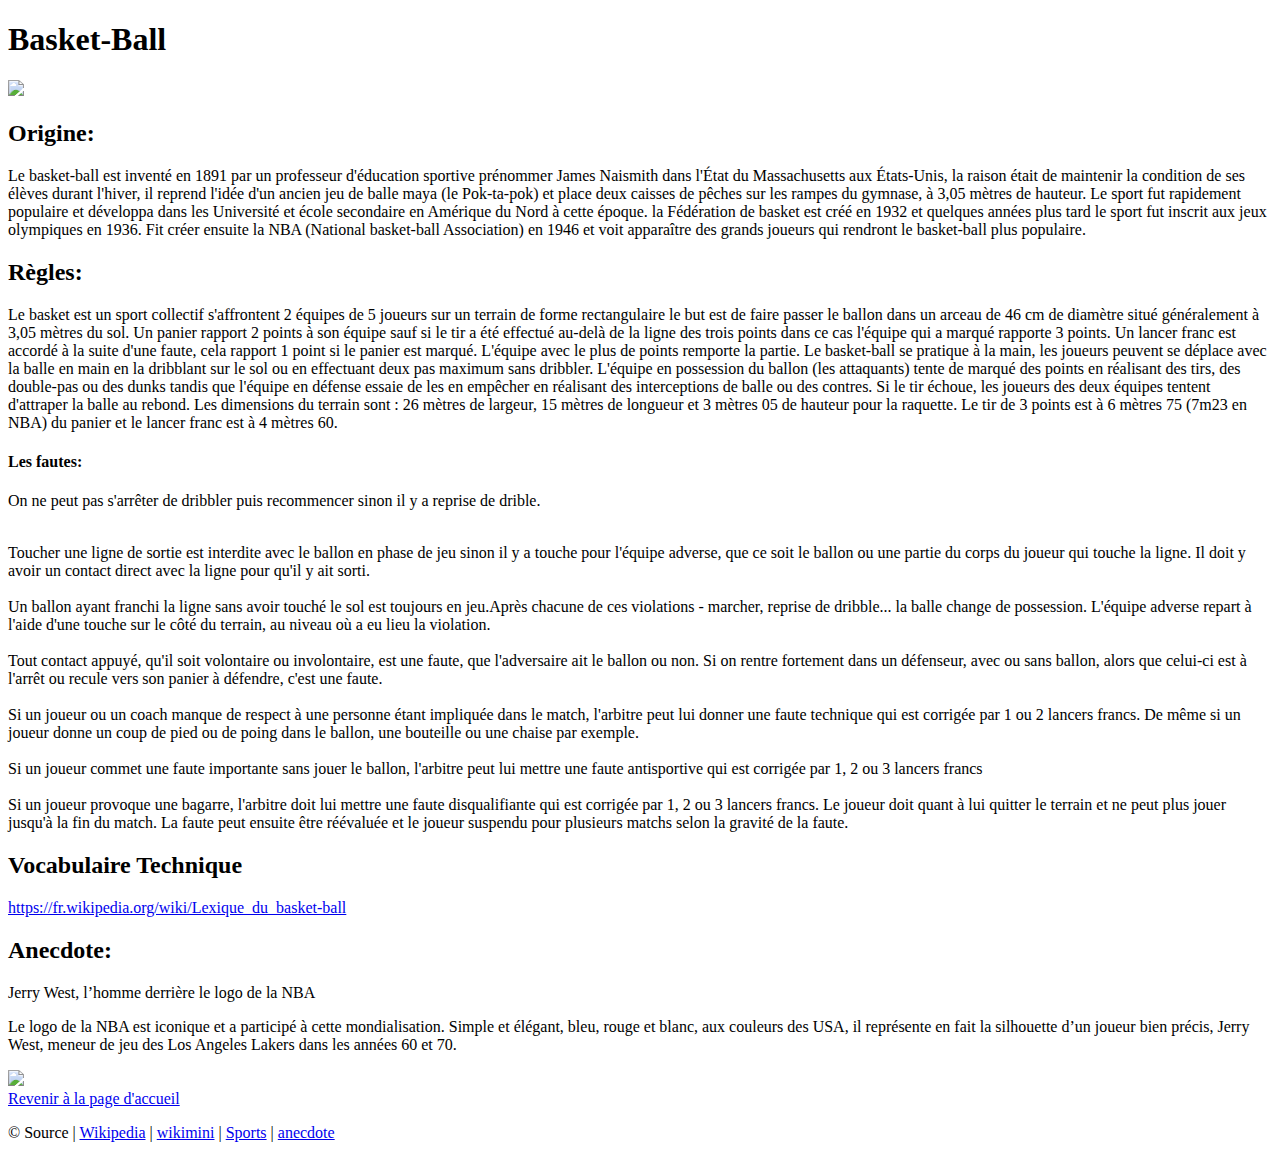
==== html/basketball.html @ 4f7561cc "Update basketball.html" ====
<!DOCTYPE html>
<html>
<head>
	<title>Basket-ball</title>
	<link rel="stylesheet" type="text/css" href="basketball.css">
</head>

<body style="font-family:verdana;">
	
	<div class="basket">
		<h1 style="font-size:200%;">Basket-Ball</h1>
		<img src="../projet page basket/image basket/063_920303644.jpg">
	</div>

	<div>
	<section class="fon2">
		<section class="fond">
			<article class="para1">
				<h2>Origine:</h2>
				<p>Le basket-ball est inventé en 1891 par un professeur d'éducation sportive prénommer James Naismith dans l'État du Massachusetts aux États-Unis, la raison était de maintenir la condition de ses élèves durant l'hiver, il reprend l'idée d'un ancien jeu de balle maya (le Pok-ta-pok) et place deux caisses de pêches sur les rampes du gymnase, à 3,05 mètres de hauteur. Le sport fut rapidement populaire et développa dans les Université et école secondaire en Amérique du Nord à cette époque. la Fédération de basket est créé en 1932 et quelques années plus tard le sport fut inscrit aux jeux olympiques en 1936. Fit créer ensuite la NBA (National basket-ball Association) en 1946 et voit apparaître des grands joueurs qui rendront le basket-ball plus populaire.</p>
			</article>

			<article class="para2">
				<h2>Règles:</h2>
				<p>Le basket est un sport collectif s'affrontent 2 équipes de 5 joueurs sur un terrain de forme rectangulaire le but est de faire passer le ballon dans un arceau de 46 cm de diamètre situé généralement à 3,05 mètres du sol. Un panier rapport 2 points à son équipe sauf si le tir a été effectué au-delà de la ligne des trois points dans ce cas l'équipe qui a marqué rapporte 3 points. Un lancer franc est accordé à la suite d'une faute, cela rapport 1 point si le panier est marqué. L'équipe avec le plus de points remporte la partie. 
				Le basket-ball se pratique à la main, les joueurs peuvent se déplace avec la balle en main en la dribblant sur le sol ou en effectuant deux pas maximum sans dribbler. 	L'équipe en possession du ballon (les attaquants) tente de marqué des points en réalisant des tirs, des double-pas ou des dunks tandis que l'équipe en défense essaie de les en empêcher en réalisant des interceptions de balle ou des contres. Si le tir échoue, les joueurs des deux équipes tentent d'attraper la balle au rebond.
				Les dimensions du terrain sont : 26 mètres de largeur, 15 mètres de longueur et 3 mètres 05 de hauteur pour la raquette. Le tir de 3 points est à 6 mètres 75 (7m23 en NBA) du panier et le lancer franc est à 4 mètres 60.</p>
			</article>

		</section>
		<div class="afterpara">
	
				<h4>Les fautes:</h4>
				<p>On ne peut pas s'arrêter de dribbler puis recommencer sinon il y a reprise de drible.</p>

				<br>Toucher une ligne de sortie est interdite avec le ballon en phase de jeu sinon il y a touche pour l'équipe adverse, que ce soit le ballon ou une partie du corps du 	joueur qui touche la ligne. Il doit y avoir un contact direct avec la ligne pour qu'il y ait sorti.</br>

				<br>Un ballon ayant franchi la ligne sans avoir touché le sol est toujours en jeu.Après chacune de ces violations - marcher, reprise de dribble... la balle change de possession. L'équipe adverse repart à l'aide d'une touche sur le côté du terrain, au niveau où a eu lieu la violation.</br>

				<br>Tout contact appuyé, qu'il soit volontaire ou involontaire, est une faute, que l'adversaire ait le ballon ou non.
				Si on rentre fortement dans un défenseur, avec ou sans ballon, alors que celui-ci est à l'arrêt ou recule vers son panier à défendre, c'est une faute.</br>

				<br>Si un joueur ou un coach manque de respect à une personne étant impliquée dans le match, l'arbitre peut lui donner une faute technique qui est corrigée par 1 ou 2 lancers francs. De même si un joueur donne un coup de pied ou de poing dans le ballon, une bouteille ou une chaise par exemple.</br>

				<br>Si un joueur commet une faute importante sans jouer le ballon, l'arbitre peut lui mettre une faute antisportive qui est corrigée par 1, 2 ou 3 lancers francs</br>

				<br>Si un joueur provoque une bagarre, l'arbitre doit lui mettre une faute disqualifiante qui est corrigée par 1, 2 ou 3 lancers francs. Le joueur doit quant à lui quitter le terrain et ne peut plus jouer jusqu'à la fin du match. La faute peut ensuite être réévaluée et le joueur suspendu pour plusieurs matchs selon la gravité de la faute.</br>
		

				<h2>Vocabulaire Technique</h2>
				<p><a href="https://fr.wikipedia.org/wiki/Lexique_du_basket-ball">https://fr.wikipedia.org/wiki/Lexique_du_basket-ball</a></p>

				<h2>Anecdote:</h2>
				<p>Jerry West, l’homme derrière le logo de la NBA </p>
				<p>Le logo de la NBA est iconique et a participé à cette mondialisation. Simple et élégant, bleu, rouge et blanc, aux couleurs des USA, il représente en fait la silhouette d’un joueur bien précis, Jerry West, meneur de jeu des Los Angeles Lakers dans les années 60 et 70.</p>
		</div>

				<img src="../projet page basket/image basket/nbalogo.png">
	</section>
		<footer>

			<a href="/index.html">Revenir à la page d'accueil</a>
			<p>© Source | 
			<a href="https://fr.wikipedia.org/wiki/Basket-ball">Wikipedia</a> | 
			<a href="https://fr.wikimini.org/wiki/Basketball">wikimini</a> | 
			<a href="https://sports.orange.fr/basket/">Sports</a> | 
			<a href="https://www.breizh-info.com/2019/02/11/111740/histoire-records-politique-cinema-la-nba-en-10-anecdotes/">anecdote</a>
			</p>
		</footer>
	</div>

</body>
</html>
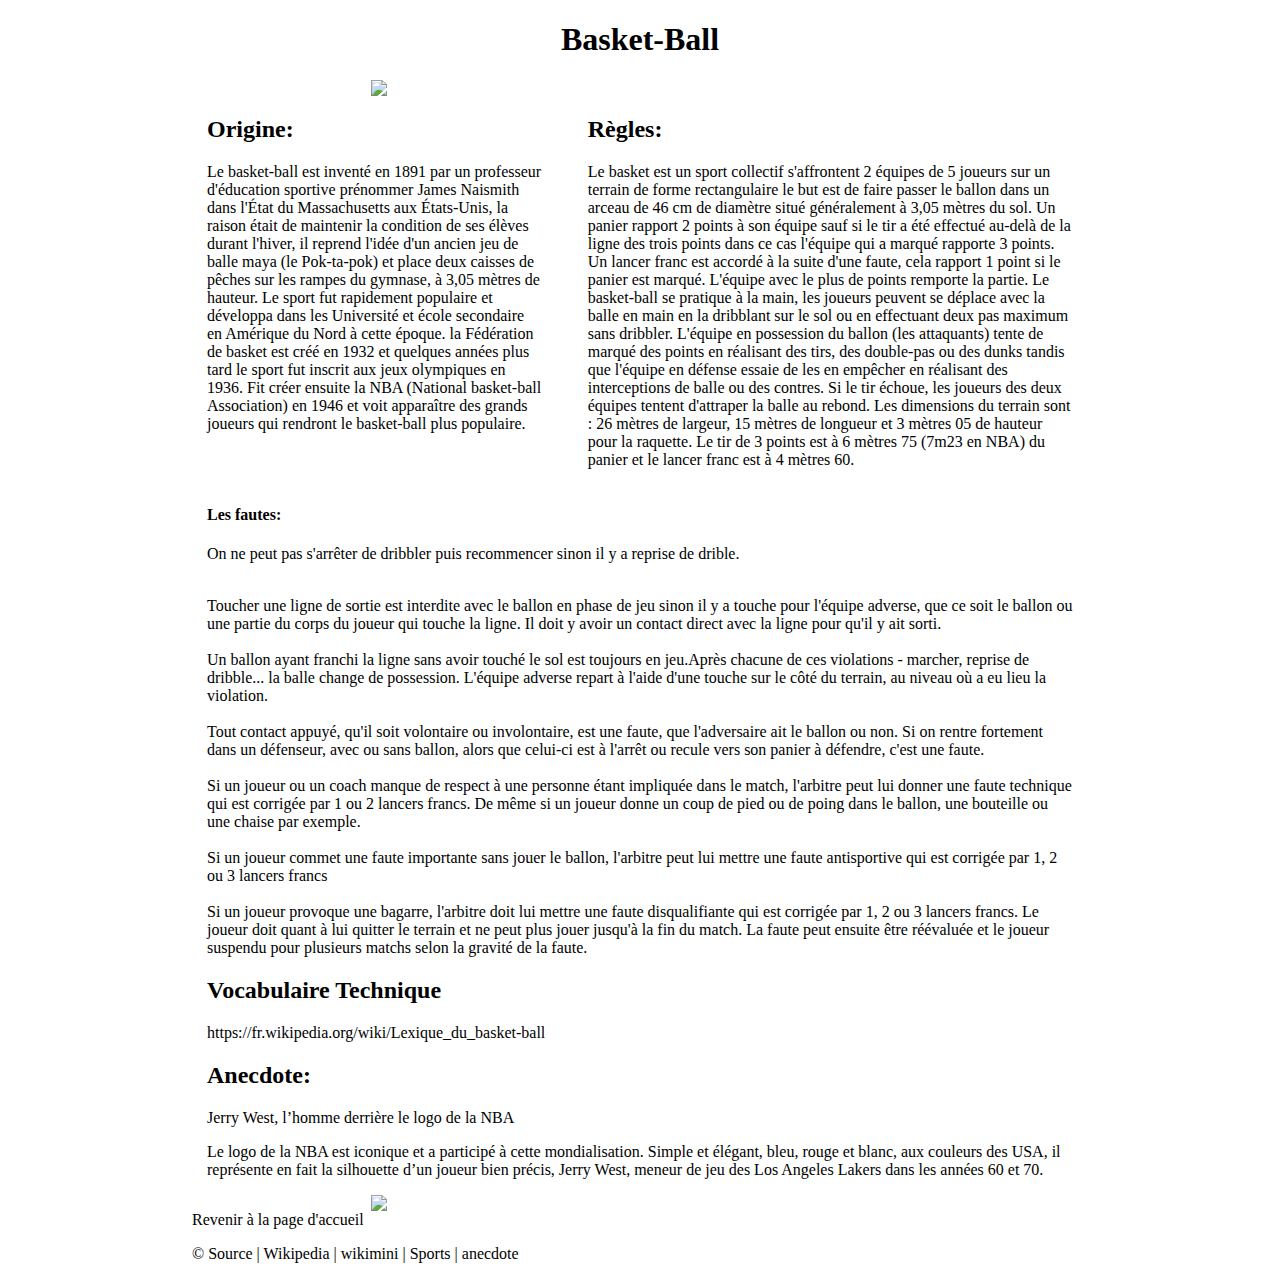
==== commit b1097839: "Update basketball.html" ====
--- a/html/basketball.html
+++ b/html/basketball.html
@@ -2,14 +2,14 @@
 <html>
 <head>
 	<title>Basket-ball</title>
-	<link rel="stylesheet" type="text/css" href="basketball.css">
+	<link rel="stylesheet" type="text/css" href="../css/basketball.css">
 </head>
 
 <body style="font-family:verdana;">
 	
 	<div class="basket">
 		<h1 style="font-size:200%;">Basket-Ball</h1>
-		<img src="../projet page basket/image basket/063_920303644.jpg">
+		<img src="image/063_920303644.jpg">
 	</div>
 
 	<div>
@@ -55,7 +55,7 @@
 				<p>Le logo de la NBA est iconique et a participé à cette mondialisation. Simple et élégant, bleu, rouge et blanc, aux couleurs des USA, il représente en fait la silhouette d’un joueur bien précis, Jerry West, meneur de jeu des Los Angeles Lakers dans les années 60 et 70.</p>
 		</div>
 
-				<img src="../projet page basket/image basket/nbalogo.png">
+				<img src="image/nbalogo.png">
 	</section>
 		<footer>
 
--- a/css/basketball.css
+++ b/css/basketball.css
@@ -0,0 +1,33 @@
+body{max-width: 70%;
+	margin-right: auto;
+	margin-left: auto;
+	background-image: url("../projet page basket/image basket/degrade_or_blanc.jpg");}
+
+a{color: black;}
+a:link{text-decoration:none;}
+a:hover{text-decoration: underline;  color: rgb(255, 128, 0)}
+
+h1{text-align: center;}
+
+img{width: 60%; 
+	display: block;
+	margin-right: auto;
+	margin-left: auto;}
+
+.fond{display:flex;
+	  width: auto;}
+
+.fon2{background-color: rgba(255,255,255,0.5)}
+
+.para1{width: 600%;
+	padding-left: 15px;}
+
+.para2{margin-left: 5%;
+	padding-right: 15px;}
+
+.basket{display: block;
+		background-color: rgba(255,255,255,0.5);}
+
+.afterpara{padding-left: 15px;
+	padding-right: 15px;}
+
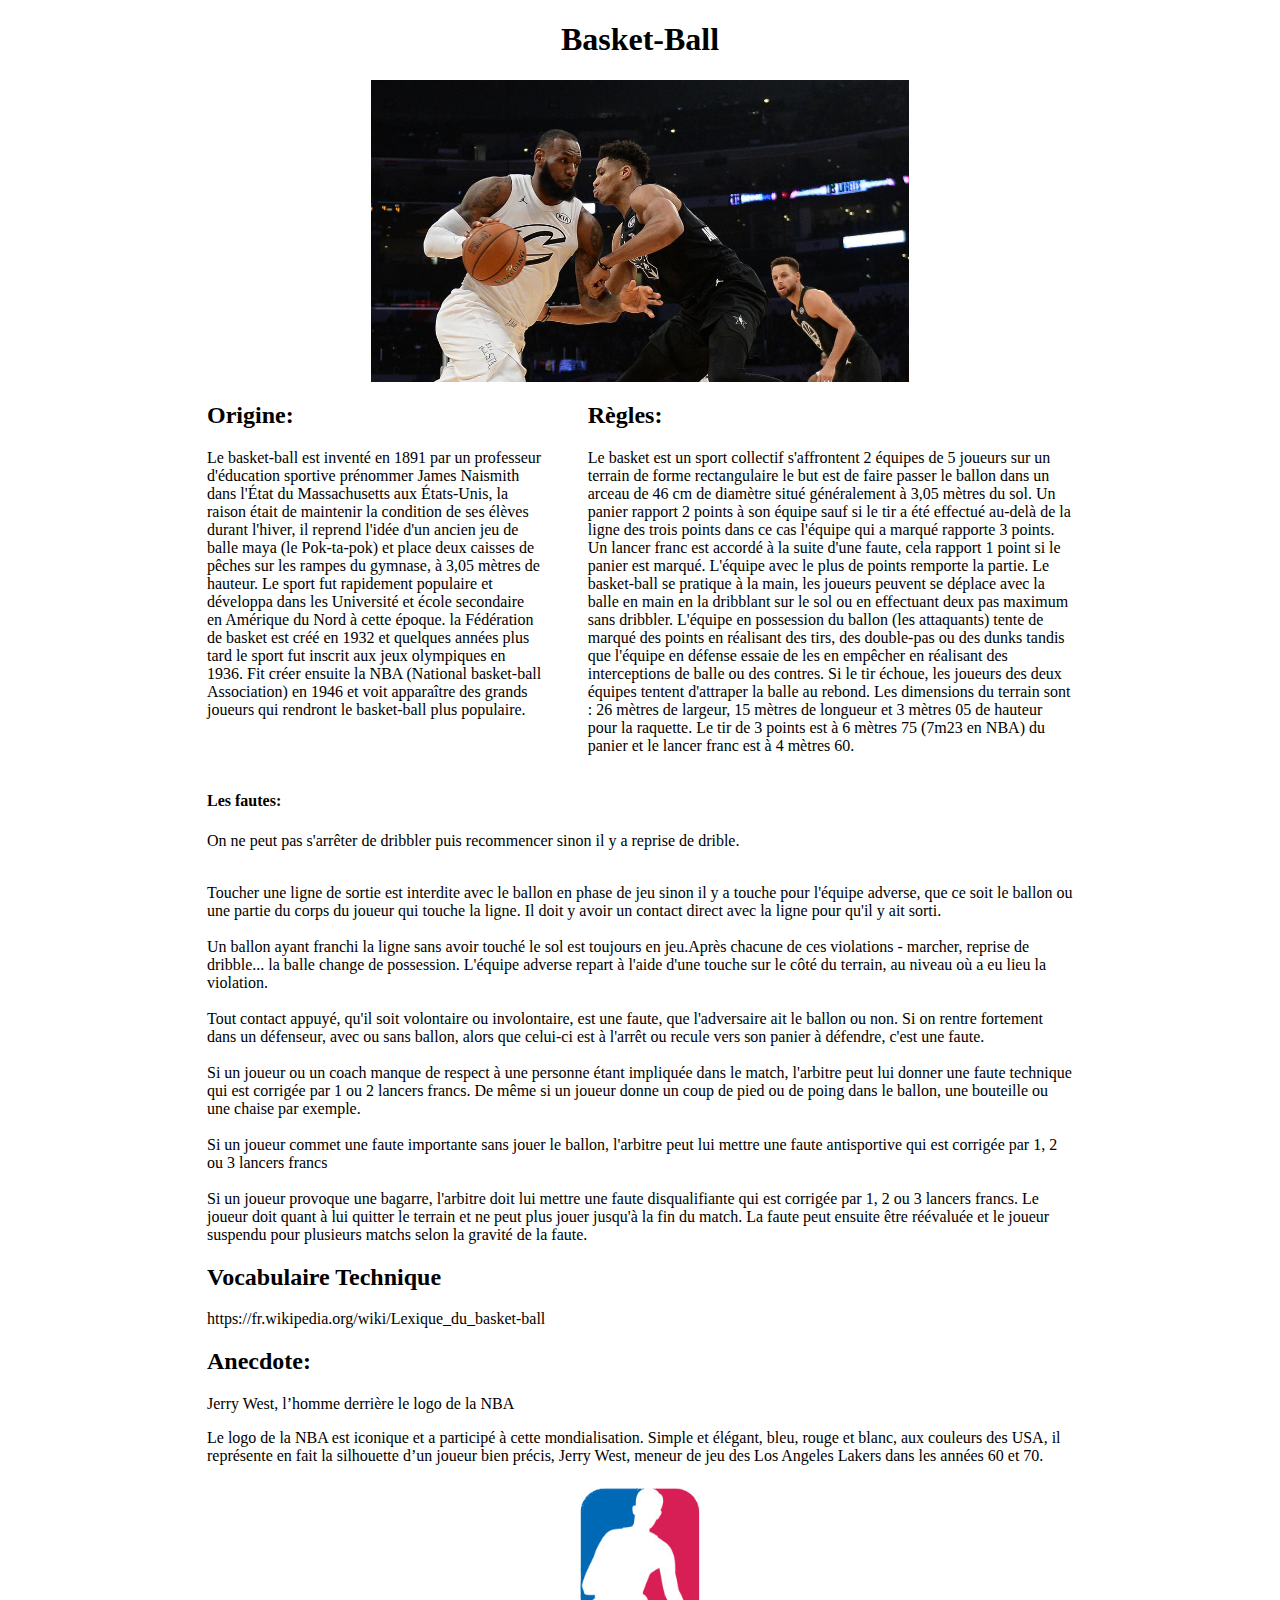
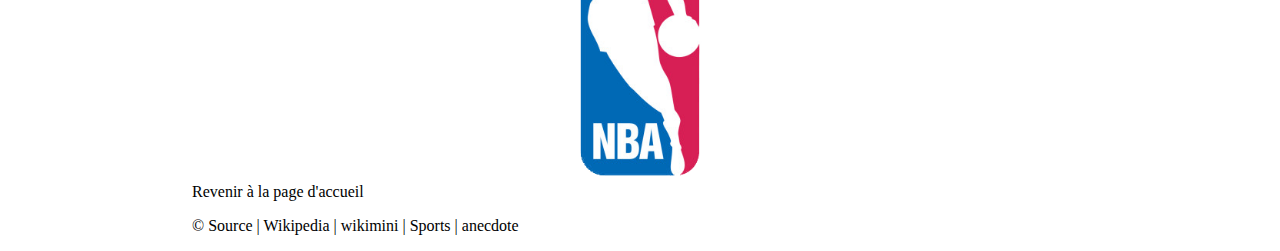
==== commit 756978e2: "Update basketball.html" ====
--- a/html/basketball.html
+++ b/html/basketball.html
@@ -9,7 +9,7 @@
 	
 	<div class="basket">
 		<h1 style="font-size:200%;">Basket-Ball</h1>
-		<img src="image/063_920303644.jpg">
+		<img src="../image/063_920303644.jpg">
 	</div>
 
 	<div>
@@ -55,7 +55,7 @@
 				<p>Le logo de la NBA est iconique et a participé à cette mondialisation. Simple et élégant, bleu, rouge et blanc, aux couleurs des USA, il représente en fait la silhouette d’un joueur bien précis, Jerry West, meneur de jeu des Los Angeles Lakers dans les années 60 et 70.</p>
 		</div>
 
-				<img src="image/nbalogo.png">
+				<img src="../image/nbalogo.png">
 	</section>
 		<footer>
 
